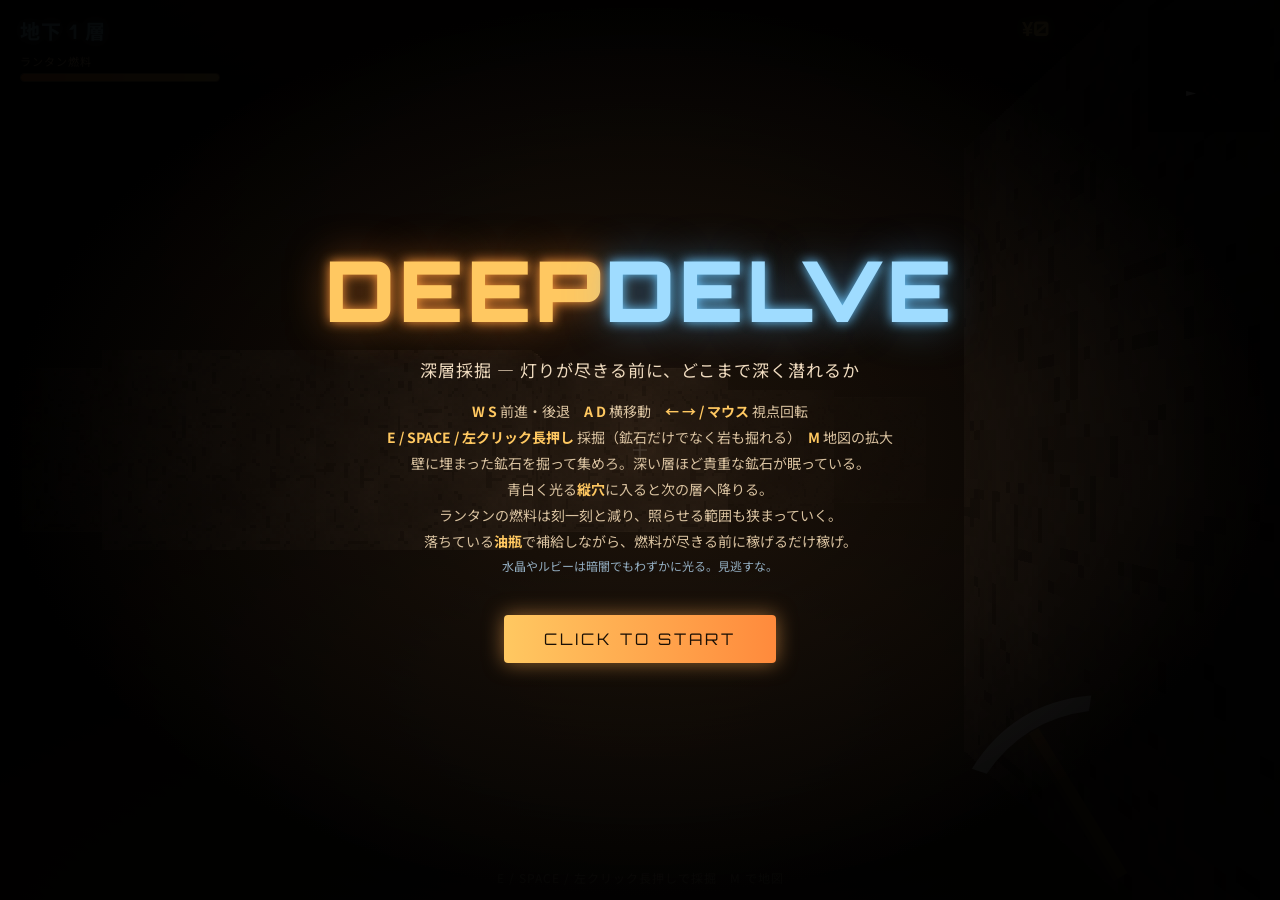
==== deep-delve/index.html @ d33be708 "Add DEEP DELVE: first-person 3D cave mining game A raycasting cave explorer built on plain Canvas 2D" ====
<!DOCTYPE html>
<html lang="ja">
<head>
<meta charset="UTF-8">
<meta name="viewport" content="width=device-width, initial-scale=1.0, viewport-fit=cover">
<title>DEEP DELVE</title>
<link rel="stylesheet" href="style.css">
</head>
<body>
  <canvas id="game"></canvas>

  <div id="hud">
    <div class="hud-left">
      <div id="depth">地下 1 層</div>
      <div class="fuel-wrap">
        <span class="fuel-label">ランタン燃料</span>
        <div id="fuelTrack"><div id="fuelFill"></div></div>
      </div>
    </div>
    <div class="hud-right">
      <div id="value">¥0</div>
      <div id="inventory"></div>
    </div>
  </div>

  <div id="hint">E / SPACE / 左クリック長押しで採掘　M で地図</div>

  <div id="startScreen" class="overlay">
    <h1 class="title">DEEP<span>DELVE</span></h1>
    <p class="subtitle">深層採掘 — 灯りが尽きる前に、どこまで深く潜れるか</p>
    <div class="howto">
      <p><b>W S</b> 前進・後退　<b>A D</b> 横移動　<b>← → / マウス</b> 視点回転</p>
      <p><b>E / SPACE / 左クリック長押し</b> 採掘（鉱石だけでなく岩も掘れる）　<b>M</b> 地図の拡大</p>
      <p>壁に埋まった鉱石を掘って集めろ。深い層ほど貴重な鉱石が眠っている。<br>
      青白く光る<b>縦穴</b>に入ると次の層へ降りる。</p>
      <p>ランタンの燃料は刻一刻と減り、照らせる範囲も狭まっていく。<br>
      落ちている<b>油瓶</b>で補給しながら、燃料が尽きる前に稼げるだけ稼げ。</p>
      <p class="small">水晶やルビーは暗闇でもわずかに光る。見逃すな。</p>
    </div>
    <p id="bestRecord" class="small"></p>
    <button id="startBtn">CLICK TO START</button>
  </div>

  <div id="gameOverScreen" class="overlay hidden">
    <h1 class="title over">LIGHTS OUT</h1>
    <p id="resultBody" class="subtitle"></p>
    <div id="resultInv"></div>
    <button id="restartBtn">RETRY</button>
  </div>

  <script src="game.js"></script>
</body>
</html>
---- deep-delve/style.css ----
@import url('https://fonts.googleapis.com/css2?family=Orbitron:wght@500;700;900&family=Noto+Sans+JP:wght@500;700&display=swap');

* { margin: 0; padding: 0; box-sizing: border-box; }

html, body {
  width: 100%;
  height: 100%;
  overflow: hidden;
  background: #000;
  font-family: 'Noto Sans JP', sans-serif;
  color: #f3e6d0;
}

#game {
  display: block;
  width: 100vw;
  height: 100vh;
  background: #000;
}

#hud {
  position: fixed;
  top: 0;
  left: 0;
  width: 100%;
  padding: 16px 20px;
  display: flex;
  justify-content: space-between;
  align-items: flex-start;
  pointer-events: none;
  z-index: 5;
}

.hud-left, .hud-right { display: flex; flex-direction: column; gap: 8px; }
.hud-right { align-items: flex-end; margin-right: 210px; }

#depth {
  font-family: 'Orbitron', 'Noto Sans JP', sans-serif;
  font-size: 20px;
  font-weight: 700;
  color: #9fdcff;
  text-shadow: 0 0 10px rgba(120, 200, 255, 0.6);
  letter-spacing: 1px;
}

.fuel-wrap { display: flex; flex-direction: column; gap: 4px; }
.fuel-label { font-size: 11px; color: #d9b98a; letter-spacing: 1px; }

#fuelTrack {
  width: 200px;
  height: 9px;
  border-radius: 5px;
  background: rgba(255,255,255,0.08);
  border: 1px solid rgba(255, 190, 110, 0.45);
  overflow: hidden;
}

#fuelFill {
  height: 100%;
  width: 100%;
  background: linear-gradient(90deg, #ff7a2e, #ffc861);
  box-shadow: 0 0 8px #ffb04a;
}

#fuelFill.low {
  background: linear-gradient(90deg, #ff2e2e, #ff7a2e);
  animation: blink 0.6s steps(2) infinite;
}

@keyframes blink { 50% { opacity: 0.45; } }

#value {
  font-family: 'Orbitron', sans-serif;
  font-size: 20px;
  font-weight: 700;
  color: #ffd166;
  text-shadow: 0 0 10px rgba(255, 209, 102, 0.6);
}

#inventory {
  display: flex;
  flex-wrap: wrap;
  justify-content: flex-end;
  gap: 6px;
  max-width: 320px;
}

.ore-chip {
  display: flex;
  align-items: center;
  gap: 5px;
  padding: 2px 9px 2px 6px;
  border-radius: 12px;
  background: rgba(0,0,0,0.55);
  border: 1px solid rgba(255,255,255,0.15);
  font-size: 12px;
}

.ore-dot {
  width: 9px;
  height: 9px;
  border-radius: 50%;
}

#hint {
  position: fixed;
  bottom: 14px;
  left: 50%;
  transform: translateX(-50%);
  font-size: 12px;
  color: rgba(243, 230, 208, 0.45);
  letter-spacing: 1px;
  pointer-events: none;
  z-index: 5;
}

.overlay {
  position: fixed;
  inset: 0;
  display: flex;
  flex-direction: column;
  align-items: center;
  justify-content: center;
  gap: 14px;
  background: radial-gradient(ellipse at center, rgba(40, 26, 14, 0.7) 0%, rgba(0, 0, 0, 0.96) 70%);
  z-index: 10;
  text-align: center;
  padding: 24px;
}

.overlay.hidden { display: none; }

.title {
  font-family: 'Orbitron', sans-serif;
  font-weight: 900;
  font-size: clamp(40px, 9vw, 84px);
  color: #ffc861;
  text-shadow: 0 0 12px #ff9a3c, 0 0 40px rgba(255, 140, 50, 0.5);
  letter-spacing: 4px;
}

.title span {
  color: #9fdcff;
  text-shadow: 0 0 12px #6bc8ff, 0 0 40px rgba(100, 190, 255, 0.5);
}

.title.over {
  color: #d9c7ad;
  text-shadow: 0 0 12px rgba(255, 180, 90, 0.4);
}

.subtitle {
  color: #f0dcc0;
  font-size: 17px;
  letter-spacing: 1px;
  max-width: 620px;
  line-height: 1.7;
  white-space: pre-line;
}

.howto {
  color: #d9c2a0;
  font-size: 14px;
  line-height: 1.85;
  max-width: 600px;
}

.howto b { color: #ffc861; }
.small { font-size: 12px; color: #a8c8e0; opacity: 0.85; }

#resultInv {
  display: flex;
  flex-wrap: wrap;
  gap: 8px;
  justify-content: center;
  max-width: 560px;
}

button#startBtn, button#restartBtn {
  margin-top: 10px;
  padding: 14px 40px;
  font-family: 'Orbitron', sans-serif;
  font-size: 16px;
  letter-spacing: 3px;
  color: #1a0f05;
  background: linear-gradient(90deg, #ffc861, #ff8a3c);
  border: none;
  border-radius: 4px;
  cursor: pointer;
  box-shadow: 0 0 20px rgba(255, 170, 80, 0.55);
  transition: transform 0.15s ease;
}

button#startBtn:hover, button#restartBtn:hover { transform: scale(1.06); }
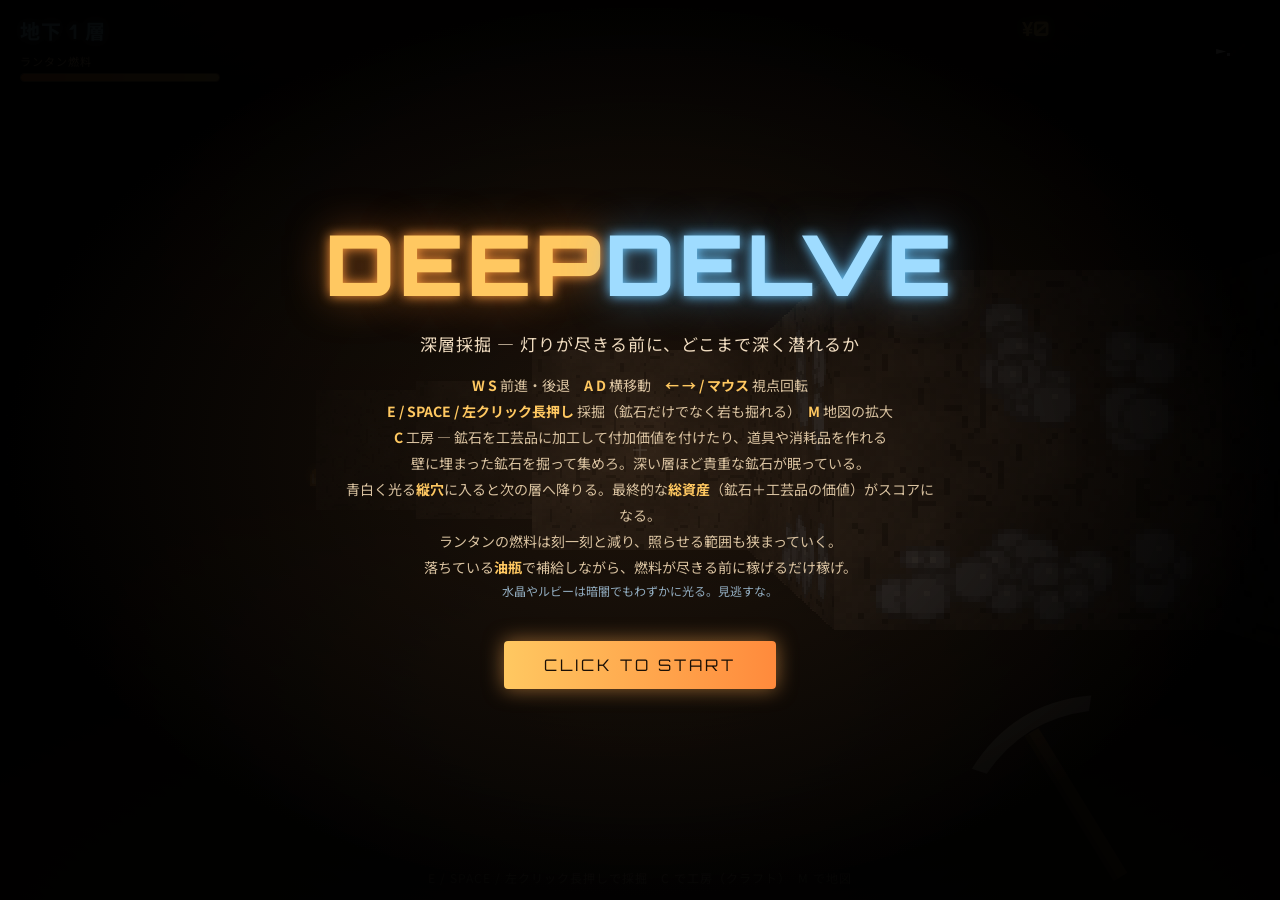
==== commit ad670919: "Add crafting to DEEP DELVE and score by total assets Mined ore can now be processed in a portable wo" ====
--- a/deep-delve/index.html
+++ b/deep-delve/index.html
@@ -23,7 +23,24 @@
     </div>
   </div>
 
-  <div id="hint">E / SPACE / 左クリック長押しで採掘　M で地図</div>
+  <div id="hint">E / SPACE / 左クリック長押しで採掘　C で工房（クラフト）　M で地図</div>
+
+  <div id="craftPanel" class="hidden">
+    <div class="craft-box">
+      <div class="craft-head">
+        <div>
+          <div class="craft-title">携帯工房</div>
+          <div class="craft-sub">鉱石を加工して付加価値を付けるか、道具にして探索力を上げるか——工房を開いている間は時間が止まる</div>
+        </div>
+        <div class="craft-right">
+          <div id="craftAsset">現在の資産 ¥0</div>
+          <button id="craftClose">閉じる（C / ESC）</button>
+        </div>
+      </div>
+      <div id="recipeList"></div>
+      <div class="craft-foot">数字キー 1〜9 でも製作できます</div>
+    </div>
+  </div>
 
   <div id="startScreen" class="overlay">
     <h1 class="title">DEEP<span>DELVE</span></h1>
@@ -31,8 +48,9 @@
     <div class="howto">
       <p><b>W S</b> 前進・後退　<b>A D</b> 横移動　<b>← → / マウス</b> 視点回転</p>
       <p><b>E / SPACE / 左クリック長押し</b> 採掘（鉱石だけでなく岩も掘れる）　<b>M</b> 地図の拡大</p>
+      <p><b>C</b> 工房 — 鉱石を工芸品に加工して付加価値を付けたり、道具や消耗品を作れる</p>
       <p>壁に埋まった鉱石を掘って集めろ。深い層ほど貴重な鉱石が眠っている。<br>
-      青白く光る<b>縦穴</b>に入ると次の層へ降りる。</p>
+      青白く光る<b>縦穴</b>に入ると次の層へ降りる。最終的な<b>総資産</b>（鉱石＋工芸品の価値）がスコアになる。</p>
       <p>ランタンの燃料は刻一刻と減り、照らせる範囲も狭まっていく。<br>
       落ちている<b>油瓶</b>で補給しながら、燃料が尽きる前に稼げるだけ稼げ。</p>
       <p class="small">水晶やルビーは暗闇でもわずかに光る。見逃すな。</p>
--- a/deep-delve/style.css
+++ b/deep-delve/style.css
@@ -100,6 +100,169 @@
   width: 9px;
   height: 9px;
   border-radius: 50%;
+  flex-shrink: 0;
+}
+
+.ore-chip.good { border-color: rgba(255, 209, 102, 0.55); color: #ffe3a0; }
+.ore-chip.tool { border-color: rgba(159, 220, 255, 0.55); color: #cdeeff; }
+
+/* ---------- crafting panel ---------- */
+#craftPanel {
+  position: fixed;
+  inset: 0;
+  display: flex;
+  align-items: center;
+  justify-content: center;
+  background: rgba(0, 0, 0, 0.72);
+  z-index: 8;
+  padding: 20px;
+}
+
+#craftPanel.hidden { display: none; }
+
+.craft-box {
+  width: min(860px, 100%);
+  max-height: 100%;
+  display: flex;
+  flex-direction: column;
+  background: linear-gradient(180deg, #1c140d, #110c08);
+  border: 1px solid rgba(255, 190, 110, 0.4);
+  border-radius: 10px;
+  box-shadow: 0 0 40px rgba(255, 150, 60, 0.18);
+  overflow: hidden;
+}
+
+.craft-head {
+  display: flex;
+  justify-content: space-between;
+  align-items: flex-start;
+  gap: 16px;
+  padding: 16px 20px 12px;
+  border-bottom: 1px solid rgba(255, 190, 110, 0.2);
+}
+
+.craft-title {
+  font-size: 20px;
+  font-weight: 700;
+  color: #ffc861;
+  letter-spacing: 2px;
+}
+
+.craft-sub { font-size: 12px; color: #c9b08c; margin-top: 4px; line-height: 1.6; max-width: 480px; }
+
+.craft-right { display: flex; flex-direction: column; align-items: flex-end; gap: 8px; flex-shrink: 0; }
+
+#craftAsset {
+  font-family: 'Orbitron', 'Noto Sans JP', sans-serif;
+  font-size: 15px;
+  color: #ffd166;
+}
+
+#craftClose {
+  padding: 5px 12px;
+  font-size: 12px;
+  color: #f3e6d0;
+  background: rgba(255,255,255,0.06);
+  border: 1px solid rgba(255,255,255,0.2);
+  border-radius: 4px;
+  cursor: pointer;
+  font-family: inherit;
+}
+
+#recipeList {
+  overflow-y: auto;
+  padding: 6px 14px 10px;
+}
+
+.recipe-section {
+  margin: 12px 6px 6px;
+  font-size: 12px;
+  color: #9fdcff;
+  letter-spacing: 1px;
+}
+
+.recipe {
+  display: grid;
+  grid-template-columns: 34px 1fr 190px 104px;
+  align-items: center;
+  gap: 12px;
+  padding: 9px 10px;
+  border-radius: 6px;
+  background: rgba(255,255,255,0.035);
+  margin-bottom: 6px;
+}
+
+.recipe.blocked { opacity: 0.55; }
+
+.r-icon { font-size: 22px; text-align: center; color: #ffc861; }
+
+.r-name { font-size: 14px; font-weight: 700; color: #f6e6c8; display: flex; align-items: center; gap: 6px; }
+
+.r-key {
+  display: inline-block;
+  min-width: 16px;
+  font-size: 10px;
+  color: #8c7a60;
+  border: 1px solid rgba(255,255,255,0.15);
+  border-radius: 3px;
+  text-align: center;
+}
+
+.r-key:empty { display: none; }
+
+.r-ings { display: flex; flex-wrap: wrap; gap: 5px; margin-top: 4px; }
+
+.ing {
+  display: inline-flex;
+  align-items: center;
+  gap: 4px;
+  font-size: 11px;
+  padding: 1px 7px 1px 5px;
+  border-radius: 10px;
+  background: rgba(0,0,0,0.4);
+}
+
+.ing.ok { color: #d9f5c8; }
+.ing.short { color: #ff8a7a; }
+
+.r-out { display: flex; flex-direction: column; gap: 2px; font-size: 12px; }
+.out-value { font-family: 'Orbitron', sans-serif; font-size: 15px; color: #ffd166; }
+.out-added { color: #7dffb0; }
+.out-effect { color: #9fdcff; }
+.out-cost { color: #c99a7a; font-size: 11px; }
+.owned { color: #c9b08c; font-size: 11px; }
+
+.r-btn {
+  padding: 8px 0;
+  font-size: 13px;
+  font-weight: 700;
+  font-family: inherit;
+  color: #1a0f05;
+  background: linear-gradient(90deg, #ffc861, #ff9a4a);
+  border: none;
+  border-radius: 5px;
+  cursor: pointer;
+}
+
+.r-btn:disabled {
+  background: rgba(255,255,255,0.08);
+  color: #a08e74;
+  cursor: default;
+  font-weight: 500;
+  font-size: 11px;
+}
+
+.craft-foot {
+  padding: 8px 20px 12px;
+  font-size: 11px;
+  color: #8c7a60;
+  border-top: 1px solid rgba(255, 190, 110, 0.15);
+}
+
+@media (max-width: 640px) {
+  .recipe { grid-template-columns: 28px 1fr 96px; }
+  .r-out { grid-column: 2 / 3; }
+  .hud-right { margin-right: 0; }
 }
 
 #hint {
